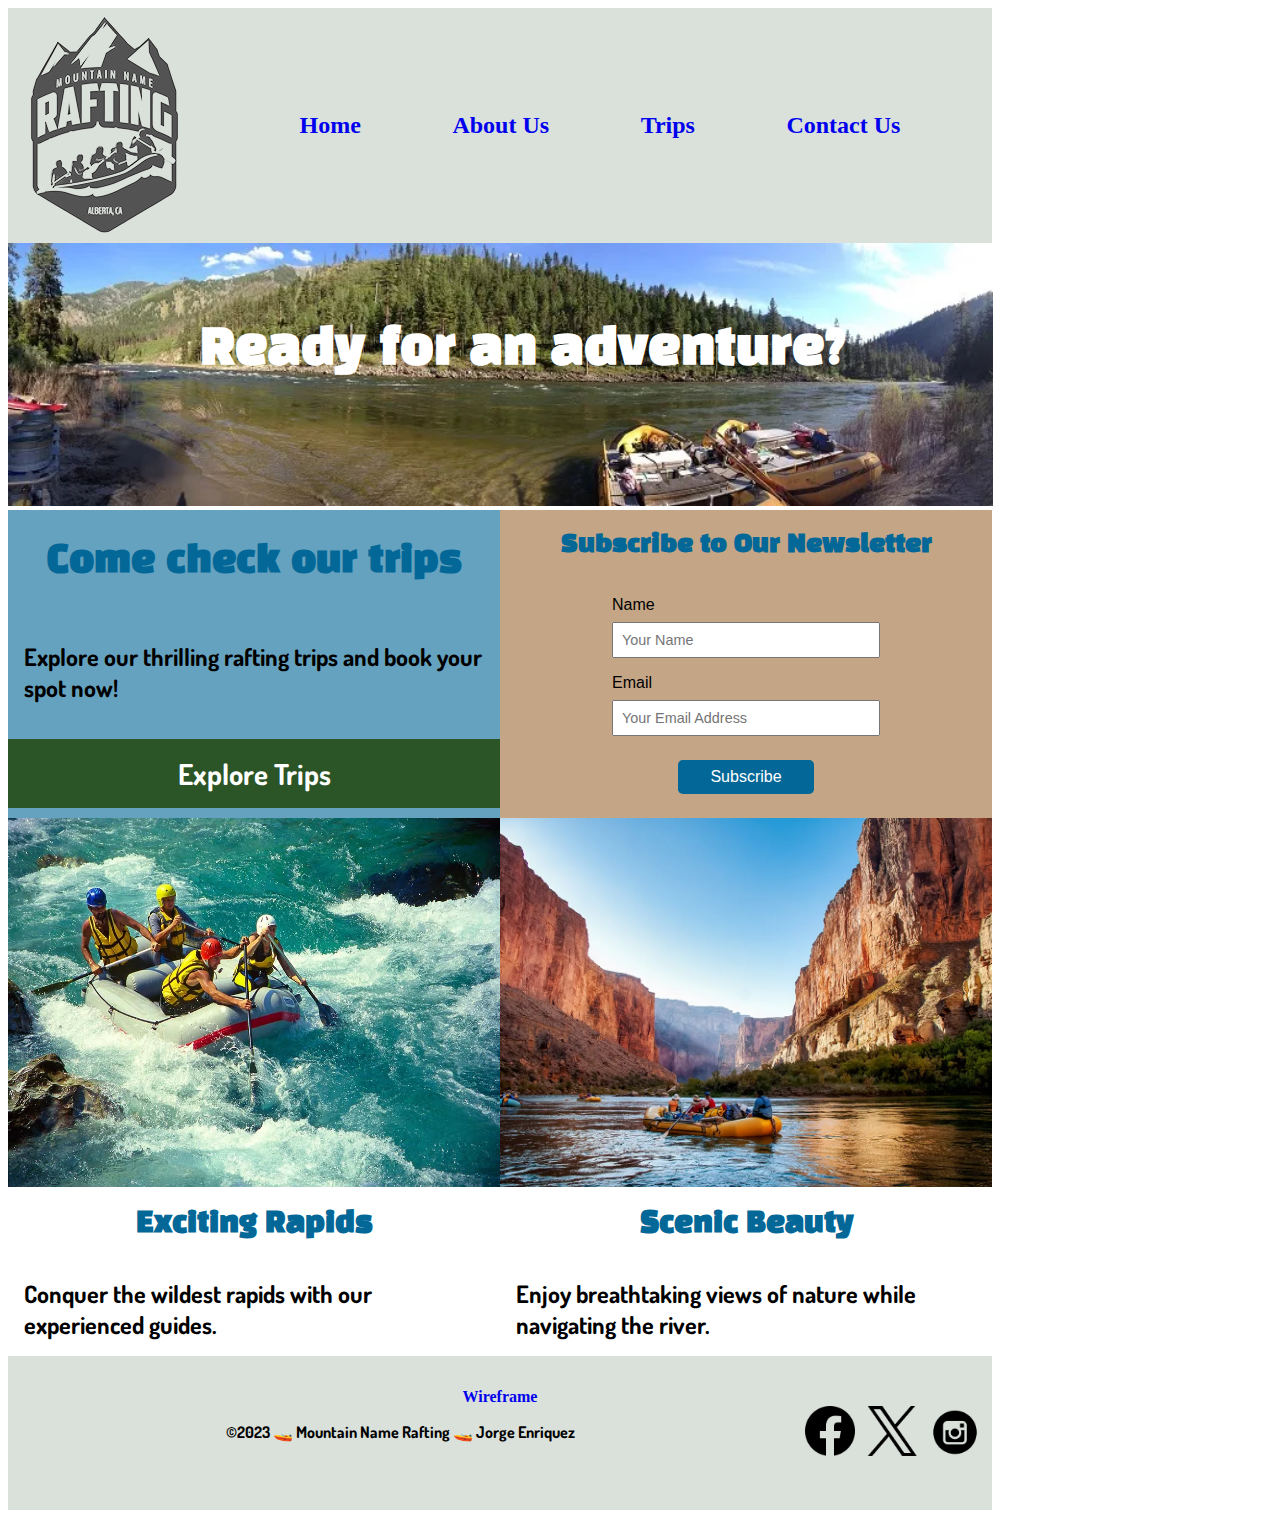
==== wwr/index.html @ 6ab69c94 "home" ====
<!DOCTYPE html>
<html lang="en-US">
<head>
    <link rel="stylesheet" href="styles/rafting.css">
    <meta charset="utf-8">
    <meta name="viewport" content="width=device-width, initial-scale=1.0">
    <meta name="description" content="Jorge Enriquez's BYU-I WDD 130 whitewater rafting  home page">
    <meta name="author" content="Jorge Enriquez">
    <title>Home</title> 
</head>
<body>
    <header>
        <div class="grid">
            <img src="images/logo.png" alt="Rafting Site Logo" width="300">
            <nav>
                <a href="index.html">Home</a>
                <a href="about.html">About Us</a>
                <a href="trips.html">Trips</a>
                <a href="contact.html">Contact Us</a>
            </nav>
        </div>
    </header>
    <main>
        <div class="home-hero">
            <img src="images/home-hero.webp" alt="whitewater rafting image" width="985">
            <h1>Ready for an adventure?</h1>
            
        </div>
        <div class="center">
            <section class="trip-options">
                <h2>Come check our trips</h2>
                <p>Explore our thrilling rafting trips and book your spot now!</p>
                <a href="trips.html">Explore Trips</a>
            </section>
        <aside class="newsletter">
            <h2>Subscribe to Our Newsletter</h2>
            <form>
                <div class="form-item">
                    <label for="name">Name</label>
                    <input type="text" id="name" name="name" placeholder="Your Name">
                </div>
                <div class="form-item">
                    <label for="usermail">Email</label>
                    <input type="email" id="usermail" name="usermail" placeholder="Your Email Address">
                </div>
                <button type="submit">Subscribe</button>
            </form>
        </aside>
        
    </div>
        <section class="grid-layout">
            <div class="grid-item">
                <img src="images/rafting1.webp" alt="Rafting Offer 1">
                <h3>Exciting Rapids</h3>
                <p>Conquer the wildest rapids with our experienced guides.</p>
            </div>
            <div class="grid-item">
                <img src="images/rafting2.webp" alt="Rafting Offer 2">
                <h3>Scenic Beauty</h3>
                <p>Enjoy breathtaking views of nature while navigating the river.</p>
            </div>
        </section>
        </main>
        <footer>
            <a href="https://app.moqups.com/rxHowSBjy9xLWFxlExbD34sLFFizeMCM/view?ui=0"> Wireframe</a>
            <div>
                <p>©2023 🚤 Mountain Name Rafting 🚤 Jorge Enriquez </p>
                <nav class="sociallinks">
                    <a href="https://facebook.com">
                        <img src="images/facebook.png" alt="facebook logo" width="50">
                    </a>
                    <a href="https://x.com">
                        <img src="images/x.png" alt="x logo" width="50">
                    </a>
                    <a href="https://instagram.com">
                        <img src="images/instagram.png" alt="instagram logo" width="50">
                    </a>
            </nav>
        </div>
        </footer>
</body>

</html>
---- wwr/styles/rafting.css ----
@import url('https://fonts.googleapis.com/css2?family=Black+Han+Sans&family=Dosis:wght@300&display=swap');

:root{
    --primary-color: #036897;
    --secondary-color:  #2B5527;
    --accent1-color: #BED927;
    --accent2-color:  #A77A4A;
    
    --heading-font: 'Black Han Sans', sans-serif;
    --paragraph-font: 'Dosis', Helvetica, sans-serif;
    
    --nav-background-color:  #BED927;
    --nav-link-color: #036897;
    --nav-hover-link-color:    #2B5527;
    --nav-hover-background-color:   #A77A4A;
}

h1, h2, h3, h4, h5, h6{ 
    font-family: var(--heading-font);
    color: var(--primary-color);
    margin: 20px;
    text-align: center;
}

p{
    margin: 1rem;
    font-family: var(--paragraph-font);
    font-weight: bold;
}
.people p{
    margin: 1rem 0;
}
a{
    text-decoration: none;
    font-weight: bold;
}

*{
    max-width: 1000px;


    
}
header {
    background-color:hsla(116, 37%, 24%, 0.172);
}

.hero{
    position: relative;
    margin-top: 20px;
}
.hero-trips{
    position: relative;
    margin-top: 20px;
}
.hero div img{

    width: 100%;
    height: auto;
}

div h1{
    position: absolute;
    top: 60px; 
    left: 180px;
    color: white;
    font-size: 3rem;
}


.hero-trips a {
    font-family: var(--heading-font);
    color: black;
    font-size: 4rem;
    position: absolute;
    top: 250px;
    left: 300px;
    padding: 1rem;
    background-color: #036897;
    border-style: double;

}
article{
    position: absolute;
    top: 220px;
    background-color: rgb(166, 121, 74, 0.7);
    margin-left: 20px;
    margin-right: 20px;
    margin-top: 20px;
    font-size: 1.3rem;
    color: white;
}
article img{
    float: right;
    margin: 20px;
    
}
nav{
    display: flex;
    font-size: 1.5rem; 
    align-items: center;
    justify-content: space-evenly;
}

article h2{
    margin-left: 20px;
    color: white;
    font-size: 2rem;
}

.grid {
    display: grid;
    grid-template-columns: 1fr 4fr;
}

.grid img {
    width: 200px;
}

.adventure {
    display: grid;
    grid-template-rows: auto auto;
    grid-template-columns: 1fr 1fr 1fr 1fr 1fr;
}    

.adventure h2 {
    display: grid;
    grid-row:1/2;
    grid-column: 1/6;
    text-align: center;
}

.figure-adventure {
    display: grid;
    flex-flow: column;
}

.figure1 {
    display: grid;
    grid-row:2/3;
    grid-column:1/2;
}
.figure2 {
    display: grid;
    grid-row:2/3;
    grid-column: 2/3;
}
.figure3 {
    display: grid;
    grid-row:2/3;
    grid-column: 3/4;

}
.figure4 {
    display: grid;
    grid-row:2/3;
    grid-column: 4/5;
}
.figure5 {
    display: grid;
    grid-row:2/3;
    grid-column: 5/6;
}

figure img {
    width: 120px;
    height: 120px;
    object-fit: cover;
}    
figcaption {
    background-color: hsla(116, 37%, 24%, 0.172);
    color: #fff;
    font-family: var(--heading-font);
    color: var(--primary-color);
    text-align: center;
    font-size: 1.2rem;
}
.history {
    margin: 20px;
    display: grid;
    grid-template-rows: auto auto;
    grid-template-columns: auto 1fr auto;
}
.history h2 {
    display: grid;
    grid-row:1/2;
    grid-column: 1/6;
    text-align: center;
}

footer{    
    padding-top:2rem ;
    background-color:hsla(116, 37%, 24%, 0.172);
    text-align: center;
    padding-bottom: 3rem;
}

footer div{    

    display: grid;
    grid-template-columns: 1fr 200px;
    text-align: center;
}
.sociallinks a {

    margin: 0;
    padding: 0;

}
.people {
    display: flex;
    justify-content: space-around;
    align-items: center;
}
.member{
    text-align: center;

}

.member img {
    width: 100px;
    height: 100px;
    object-fit: cover;
    border-radius: 50%;
    margin-bottom: 10px;
}

.address {
    padding: 5rem 0;
    margin: 1rem 0;
    background-color: #a77a4a24;
    display: flex;
    justify-content: space-evenly
}

iframe {
    width: 250px;
    height: 250px;
}

.member{
    border: 2px solid var(--primary-color);
    border-radius: .7rem;
    width: 230px;

}
.member p {
    text-align: center;
    background-color: #2b552744;
}

form {

    margin: 0 7rem;
    display: grid;
    align-items: center;
}

label, input, button, textarea {
    font-family: 'Roboto', Arial, sans-serif;
}

label {
    text-align: left;
    margin-top: 1rem;
    padding-right: 1rem;
}
.radio {
    margin-top: 1rem;
    text-align: center;
}


input,textarea{
    margin-top: 0.5rem;
    padding: 0.5rem;
    font-size: .9rem;
    font-weight:lighter;
}

button {
    margin: 1.5rem auto;
    background-color:#036897;
    color: #fff;
    border: none;
    border-radius: 0.3rem;
    padding: .5rem 2rem;
    font-size: 1rem;
}

.form-item {
    display: grid;
    align-items: center;
}

.grid {
    display: grid;
    grid-template-columns: 1fr 4fr;
}

.grid img {
    width: 200px;
}

.trips {
    display: grid;
    grid-template-columns: 1fr 1fr 1fr;
}

.trips div{
    border: 2px solid var(--primary-color);
    margin: 10px;
    padding: 5px;
    display: flex;
    flex-direction: column;
    align-items: center;
    justify-content: space-between;
    
}

.reviews {
    display: grid;
    grid-template-columns: 1fr 1fr 1fr;
}

.reviews div{
    border: 2px solid var(--primary-color);
    margin: 10px;
    padding: 5px;
    display: flex;
    flex-direction: column;
    align-items: center;
    justify-content: space-between;
    
}

.reviews img {
    width: 200px;
    height: 100px;
    object-fit: cover;
    margin-bottom: 10px;
}

.card-footer{
    text-decoration: none;
    padding: 0.25rem 0.5rem;
    font-size: .875rem;
    line-height: 1.5;
    border-radius: 0.2rem;
    display: inline-block;
    font-weight: 400;
    text-align: center;
    white-space: nowrap;
    vertical-align: middle;
    
}

.trips div img{
    width: 20vh;
    flex: 1 0 auto;
}

.home-hero h1 {
    top: 300px;
}

.center {
    display: grid;
    grid-template-columns: 1fr 1fr;
}
.newsletter {
    background-color: #a77a4aab;
    display: grid;
    grid-column: 2/3;
    align-items: center;
}
.trip-options {
    font-size: 1.5rem;
    background-color: #0368979d;
    display: grid;
    grid-column: 1/2;
    align-items: center;
}
.trip-options a {
    font-size: larger;
    font-family: Dosis;
    font-weight: bold;
    background-color: #2B5527;
    color: white;
    text-align: center  ;
    padding: 1rem;
}
.grid-layout {
    display: grid;
    grid-template-columns: 1fr 1fr;

}
.grid-item {

    display: flex;
    flex-direction: column;
    align-items: center;
    font-size: x-large;
}
.grid-item img {
    width: 492px;
    flex: 1 0 auto;
}
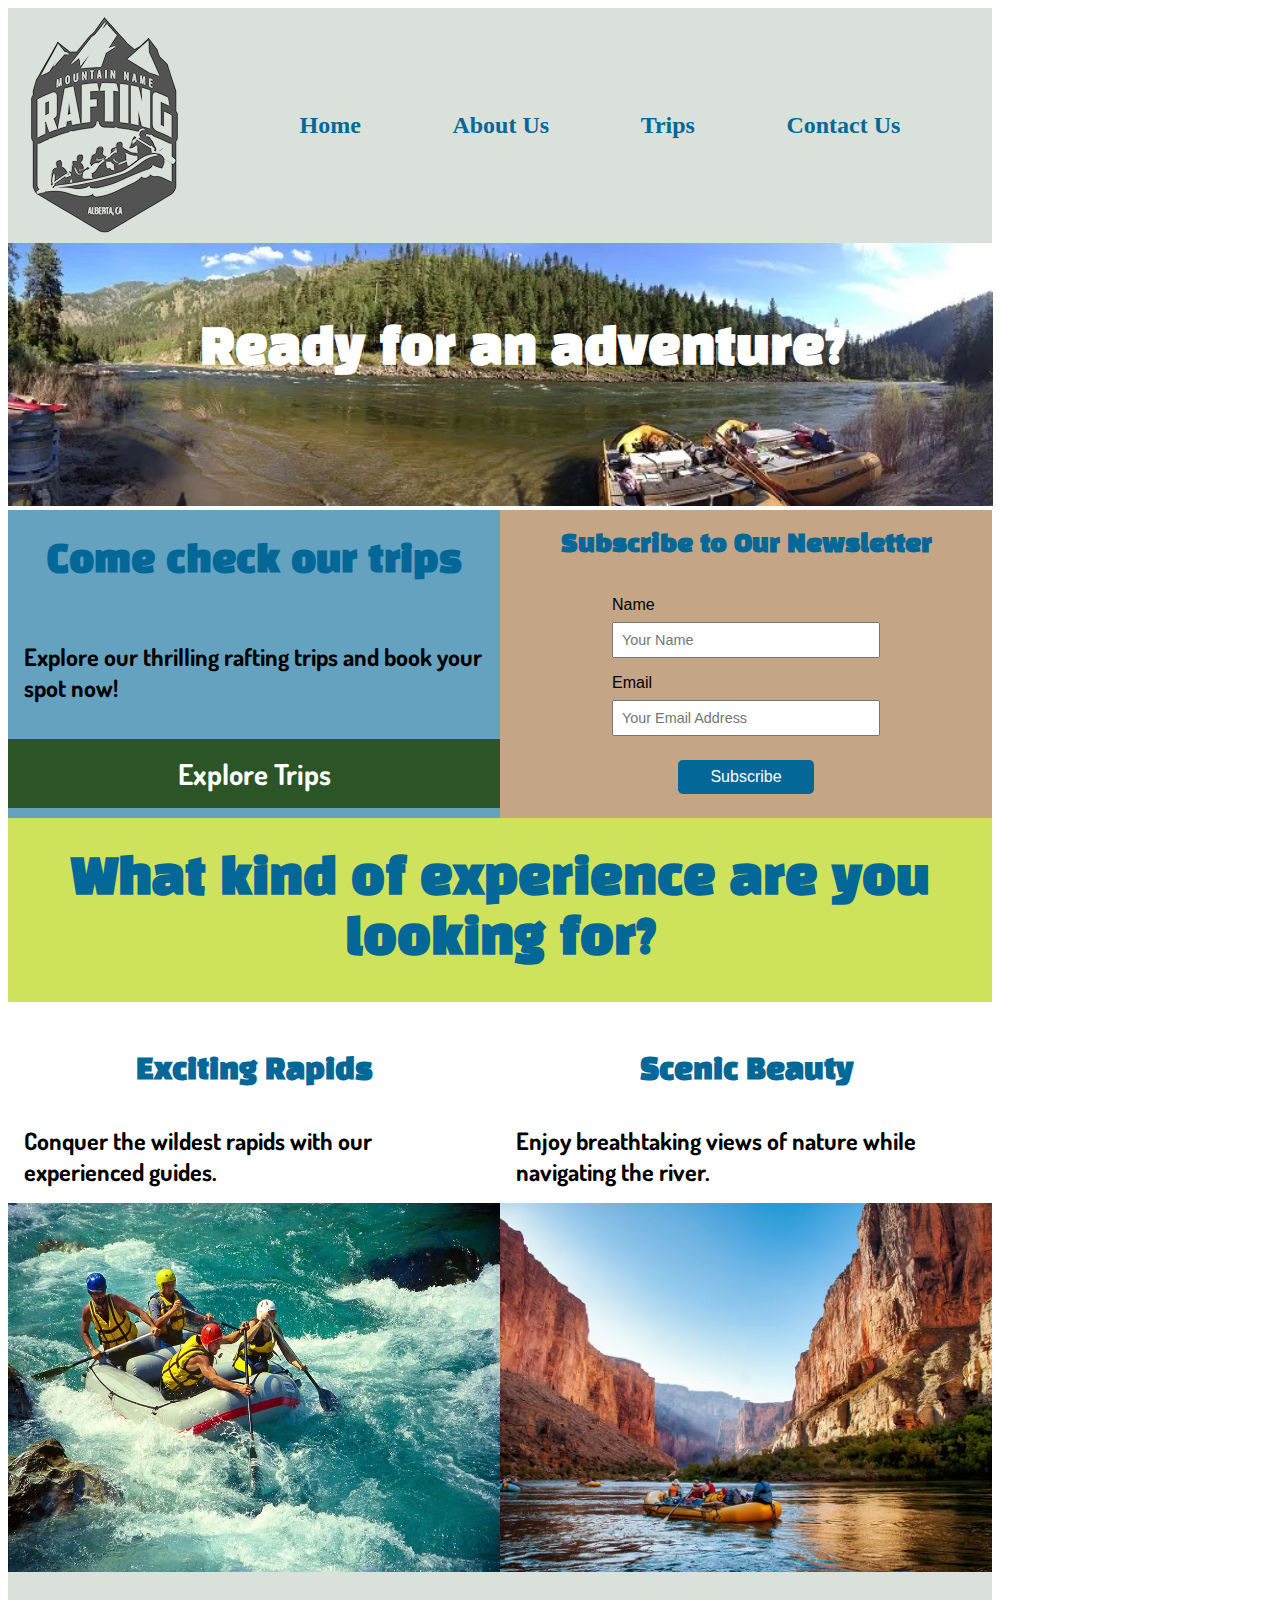
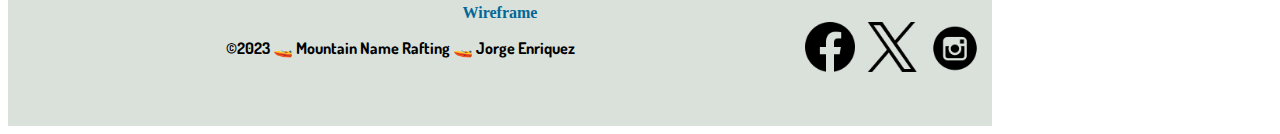
==== commit d1b2e684: "about page" ====
--- a/wwr/index.html
+++ b/wwr/index.html
@@ -48,16 +48,21 @@
         </aside>
         
     </div>
+        <section>
+            <h2 class="what">What kind of experience are you looking for?</h1>
+            </section>
         <section class="grid-layout">
             <div class="grid-item">
-                <img src="images/rafting1.webp" alt="Rafting Offer 1">
                 <h3>Exciting Rapids</h3>
                 <p>Conquer the wildest rapids with our experienced guides.</p>
+                <img src="images/rafting1.webp" alt="Rafting Offer 1">
+                
             </div>
             <div class="grid-item">
-                <img src="images/rafting2.webp" alt="Rafting Offer 2">
                 <h3>Scenic Beauty</h3>
                 <p>Enjoy breathtaking views of nature while navigating the river.</p>
+                <img src="images/rafting2.webp" alt="Rafting Offer 2">
+                
             </div>
         </section>
         </main>
--- a/wwr/styles/rafting.css
+++ b/wwr/styles/rafting.css
@@ -8,11 +8,11 @@
     
     --heading-font: 'Black Han Sans', sans-serif;
     --paragraph-font: 'Dosis', Helvetica, sans-serif;
-    
-    --nav-background-color:  #BED927;
-    --nav-link-color: #036897;
-    --nav-hover-link-color:    #2B5527;
-    --nav-hover-background-color:   #A77A4A;
+
+    --nav-background-color:  #A77A4A;
+    --nav-link-color: #2B5527;
+    --nav-hover-link-color:    #036897;
+    --nav-hover-background-color:   #BED927;
 }
 
 h1, h2, h3, h4, h5, h6{ 
@@ -33,6 +33,18 @@
 a{
     text-decoration: none;
     font-weight: bold;
+    color: var(--nav-hover-link-color);
+    text-decoration: none;
+}
+
+a:hover,
+a:focus {
+    text-decoration: underline;
+    color: #2B5527;
+    background-color: var(--nav-hover-background-color);
+
+
+
 }
 
 *{
@@ -173,10 +185,12 @@
     font-family: var(--heading-font);
     color: var(--primary-color);
     text-align: center;
-    font-size: 1.2rem;
+    font-size: 1.1rem;
 }
 .history {
-    margin: 20px;
+    background-color: #2b55275f;
+    margin: 0;
+    padding: 1rem;
     display: grid;
     grid-template-rows: auto auto;
     grid-template-columns: auto 1fr auto;
@@ -306,7 +320,11 @@
     display: grid;
     grid-template-columns: 1fr 1fr 1fr;
 }
-
+.star {
+    background-color: rgba(0, 0, 0, 0.565);
+    padding: 0.5rem;
+    border-radius: 10%;
+}
 .trips div{
     border: 2px solid var(--primary-color);
     margin: 10px;
@@ -331,33 +349,43 @@
     flex-direction: column;
     align-items: center;
     justify-content: space-between;
-    
-}
-
+
+}
+
+.review-text {
+    font-style: italic;
+}
 .reviews img {
+    margin: 1rem;
     width: 200px;
     height: 100px;
     object-fit: cover;
     margin-bottom: 10px;
 }
+.name {
+    font-size: x-large;
+    font-weight: bold;
+
+}
+
 
 .card-footer{
+    color: black;
     text-decoration: none;
     padding: 0.25rem 0.5rem;
-    font-size: .875rem;
-    line-height: 1.5;
+    font-size: 1rem;
+    background-color: #2b55278a;
     border-radius: 0.2rem;
-    display: inline-block;
-    font-weight: 400;
-    text-align: center;
-    white-space: nowrap;
-    vertical-align: middle;
+    margin-bottom: 1rem;
+
+
     
 }
 
 .trips div img{
+    margin: rem;
     width: 20vh;
-    flex: 1 0 auto;
+    height: 13vh;
 }
 
 .home-hero h1 {
@@ -405,4 +433,20 @@
 .grid-item img {
     width: 492px;
     flex: 1 0 auto;
+}
+
+.trips-title, .review-title {
+    font-size: 3rem;
+}
+
+.trip-name {
+    font-size: 2rem;
+    text-align: center;
+}
+
+.what {
+    font-size: 3rem;
+    background-color: #bed927c1;
+    margin: 0 0 2rem 0;
+    padding: 2rem;
 }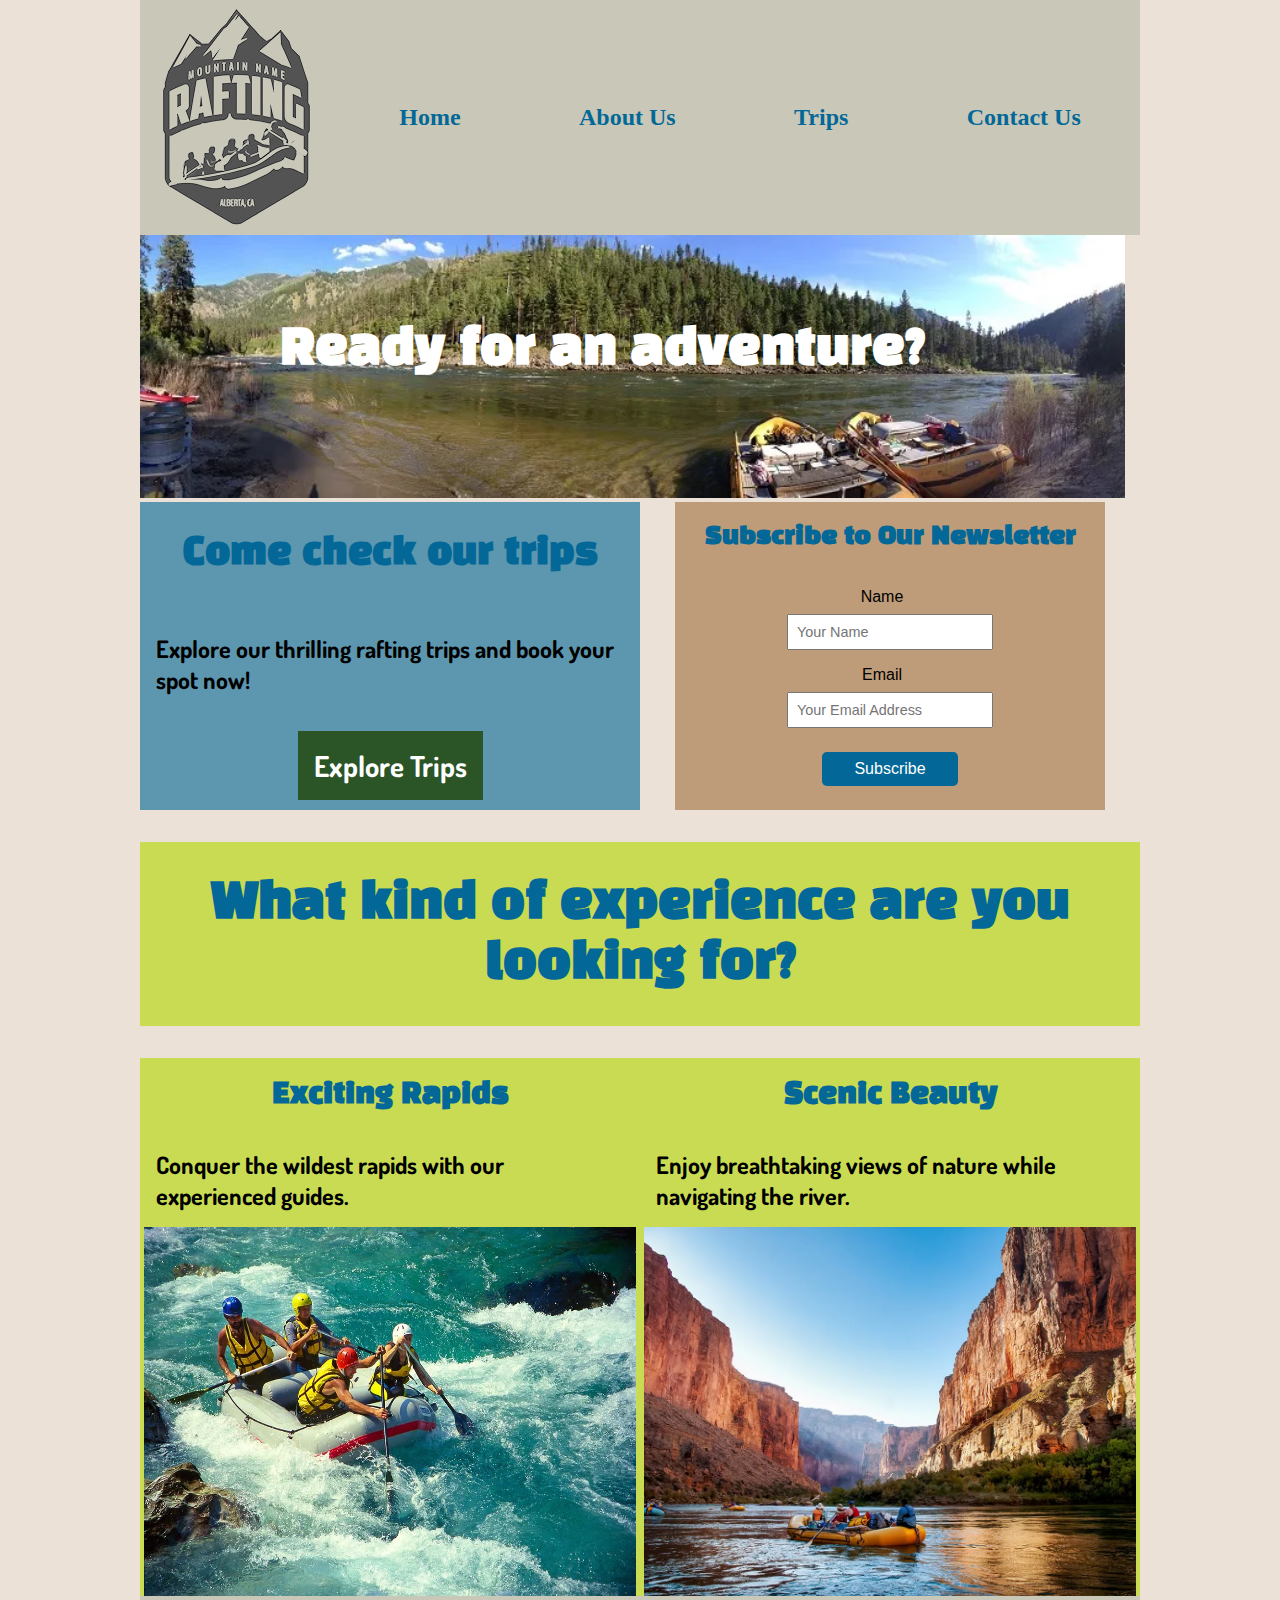
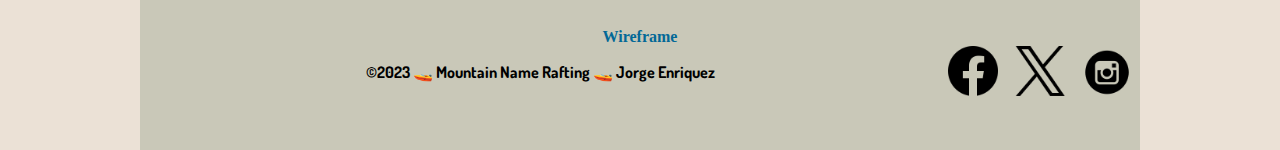
==== commit 7814cb30: "center" ====
--- a/wwr/index.html
+++ b/wwr/index.html
@@ -9,6 +9,7 @@
     <title>Home</title> 
 </head>
 <body>
+    
     <header>
         <div class="grid">
             <img src="images/logo.png" alt="Rafting Site Logo" width="300">
@@ -83,6 +84,7 @@
             </nav>
         </div>
         </footer>
+
 </body>
 
 </html>--- a/wwr/styles/rafting.css
+++ b/wwr/styles/rafting.css
@@ -49,9 +49,7 @@
 
 *{
     max-width: 1000px;
-
-
-    
+    margin: 0 auto;
 }
 header {
     background-color:hsla(116, 37%, 24%, 0.172);
@@ -73,8 +71,8 @@
 
 div h1{
     position: absolute;
-    top: 60px; 
-    left: 180px;
+    top: 110px;
+    left: 260px;
     color: white;
     font-size: 3rem;
 }
@@ -108,10 +106,11 @@
     
 }
 nav{
+    margin: 0;
     display: flex;
     font-size: 1.5rem; 
     align-items: center;
-    justify-content: space-evenly;
+    justify-content: space-around;
 }
 
 article h2{
@@ -422,6 +421,9 @@
     display: grid;
     grid-template-columns: 1fr 1fr;
 
+    margin: 0;
+
+
 }
 .grid-item {
 
@@ -429,8 +431,10 @@
     flex-direction: column;
     align-items: center;
     font-size: x-large;
+    background-color: #bed927c1;
 }
 .grid-item img {
+
     width: 492px;
     flex: 1 0 auto;
 }
@@ -447,6 +451,16 @@
 .what {
     font-size: 3rem;
     background-color: #bed927c1;
-    margin: 0 0 2rem 0;
+    margin: 2rem 0 2rem 0;
     padding: 2rem;
+}
+
+body {
+    background-color: #a77a4a3a;
+
+}
+
+.join {
+    top: 110px;
+    left: 235px;
 }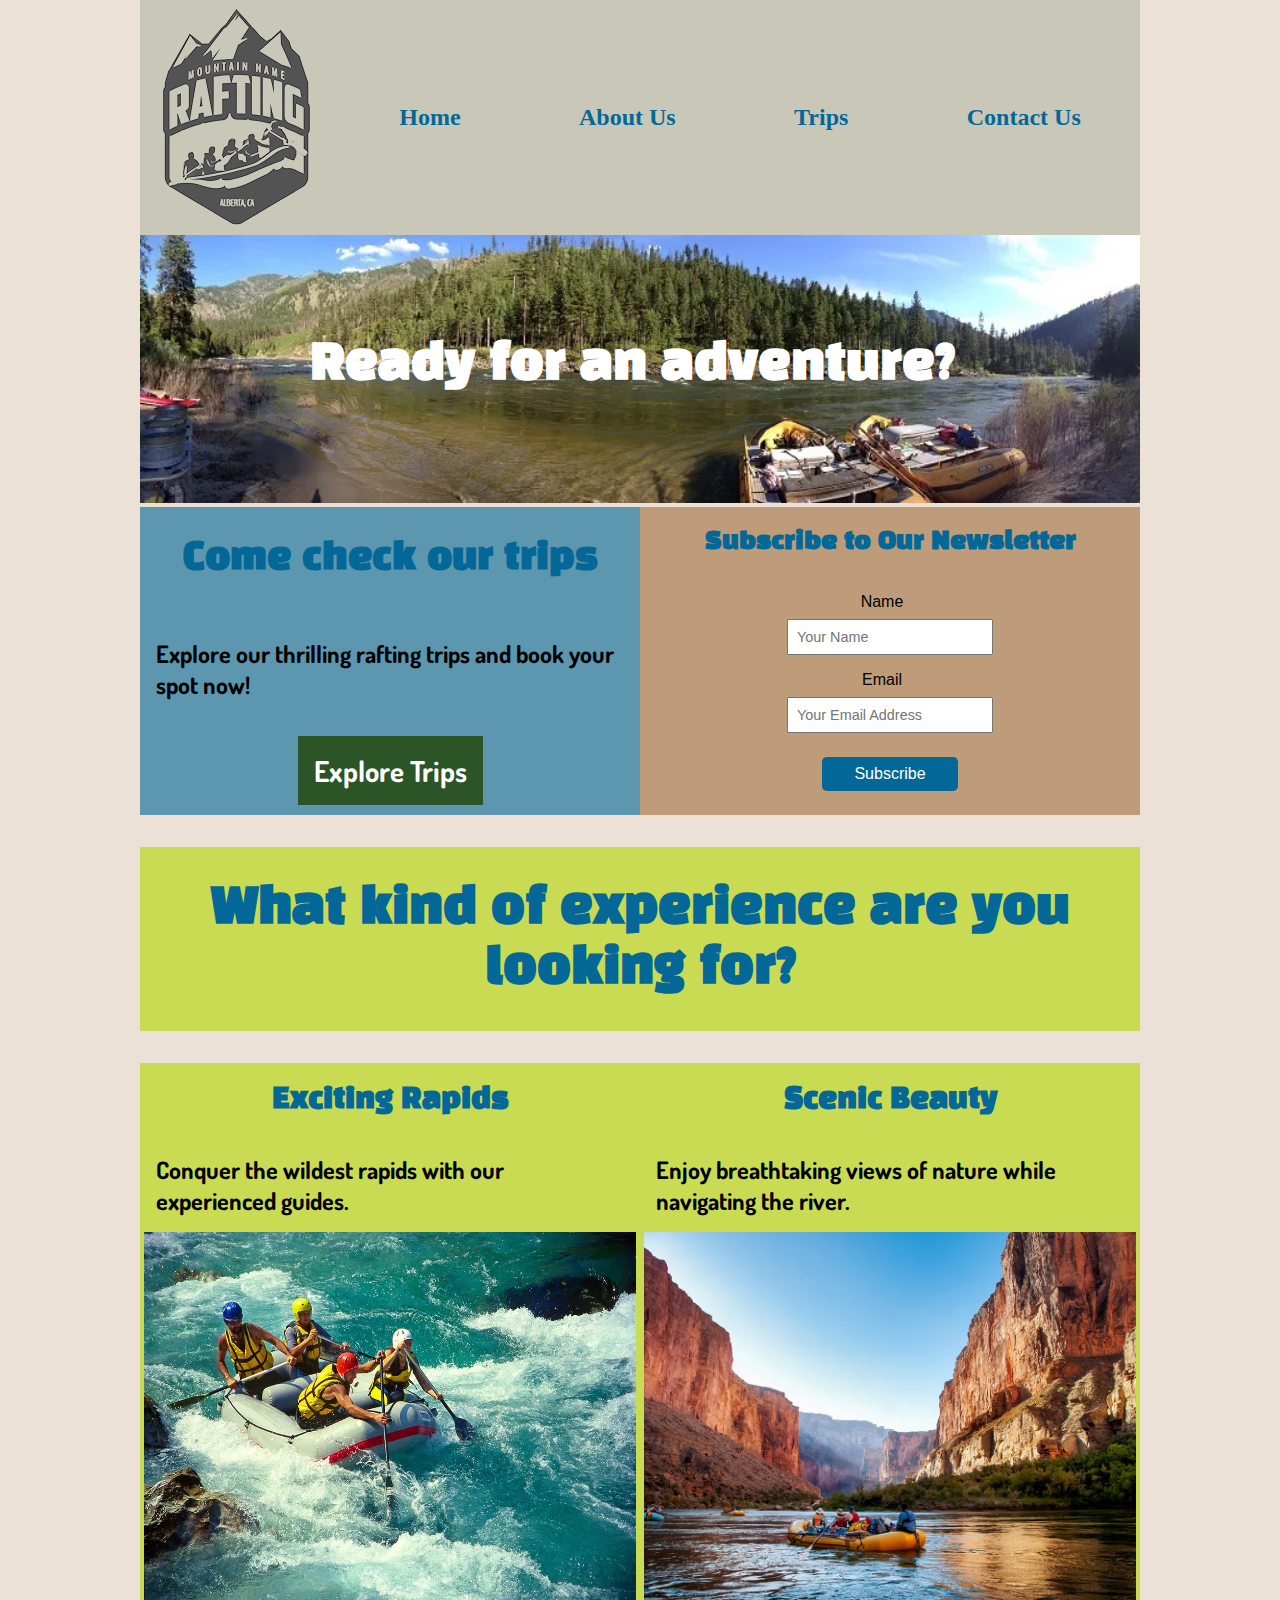
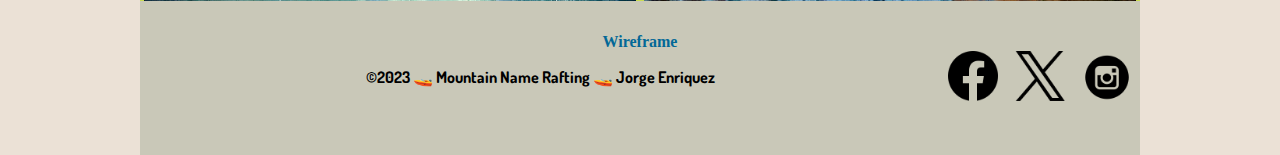
==== commit d1e93e51: "finish" ====
--- a/wwr/index.html
+++ b/wwr/index.html
@@ -23,8 +23,8 @@
     </header>
     <main>
         <div class="home-hero">
-            <img src="images/home-hero.webp" alt="whitewater rafting image" width="985">
-            <h1>Ready for an adventure?</h1>
+            <img src="images/home-hero.webp" alt="whitewater rafting image" width="1000">
+            <h1 class="ready">Ready for an adventure?</h1>
             
         </div>
         <div class="center">
@@ -68,7 +68,7 @@
         </section>
         </main>
         <footer>
-            <a href="https://app.moqups.com/rxHowSBjy9xLWFxlExbD34sLFFizeMCM/view?ui=0"> Wireframe</a>
+            <a href="images/index-wireframe.png" target="_blank"> Wireframe</a>
             <div>
                 <p>©2023 🚤 Mountain Name Rafting 🚤 Jorge Enriquez </p>
                 <nav class="sociallinks">
--- a/wwr/styles/rafting.css
+++ b/wwr/styles/rafting.css
@@ -21,7 +21,9 @@
     margin: 20px;
     text-align: center;
 }
-
+.home-hero {
+    position: relative;
+}
 p{
     margin: 1rem;
     font-family: var(--paragraph-font);
@@ -42,9 +44,6 @@
     text-decoration: underline;
     color: #2B5527;
     background-color: var(--nav-hover-background-color);
-
-
-
 }
 
 *{
@@ -57,11 +56,11 @@
 
 .hero{
     position: relative;
-    margin-top: 20px;
+
 }
 .hero-trips{
     position: relative;
-    margin-top: 20px;
+
 }
 .hero div img{
 
@@ -71,8 +70,6 @@
 
 div h1{
     position: absolute;
-    top: 110px;
-    left: 260px;
     color: white;
     font-size: 3rem;
 }
@@ -131,19 +128,20 @@
 .adventure {
     display: grid;
     grid-template-rows: auto auto;
+
+}    
+
+.adventure h2 {
     grid-template-columns: 1fr 1fr 1fr 1fr 1fr;
-}    
-
-.adventure h2 {
-    display: grid;
     grid-row:1/2;
-    grid-column: 1/6;
-    text-align: center;
+    grid-column-start: 1;
+
 }
 
 .figure-adventure {
-    display: grid;
-    flex-flow: column;
+    width: 100%;
+    display: grid;
+    justify-content: space-between;
 }
 
 .figure1 {
@@ -152,28 +150,29 @@
     grid-column:1/2;
 }
 .figure2 {
-    display: grid;
+
     grid-row:2/3;
-    grid-column: 2/3;
+    grid-column-start:2;
 }
 .figure3 {
-    display: grid;
+
     grid-row:2/3;
-    grid-column: 3/4;
+    grid-column-start:3;
 
 }
 .figure4 {
-    display: grid;
+
     grid-row:2/3;
-    grid-column: 4/5;
+    grid-column-start:4;
 }
 .figure5 {
-    display: grid;
+
     grid-row:2/3;
-    grid-column: 5/6;
+    grid-column-start:5;
 }
 
 figure img {
+    display: grid;
     width: 120px;
     height: 120px;
     object-fit: cover;
@@ -262,11 +261,10 @@
     background-color: #2b552744;
 }
 
-form {
-
-    margin: 0 7rem;
-    display: grid;
-    align-items: center;
+form {  
+    display: grid;
+
+
 }
 
 label, input, button, textarea {
@@ -303,7 +301,7 @@
 
 .form-item {
     display: grid;
-    align-items: center;
+
 }
 
 .grid {
@@ -387,15 +385,12 @@
     height: 13vh;
 }
 
-.home-hero h1 {
-    top: 300px;
-}
-
 .center {
     display: grid;
     grid-template-columns: 1fr 1fr;
 }
 .newsletter {
+    margin: 0;
     background-color: #a77a4aab;
     display: grid;
     grid-column: 2/3;
@@ -458,9 +453,19 @@
 body {
     background-color: #a77a4a3a;
 
-}
-
-.join {
+
+}
+
+.join, .ready {
     top: 110px;
     left: 235px;
+}
+
+.ready {
+    top: 80px;
+    left: 150px;
+}
+.mountain {
+    top: 80px;
+    left: 150px;
 }